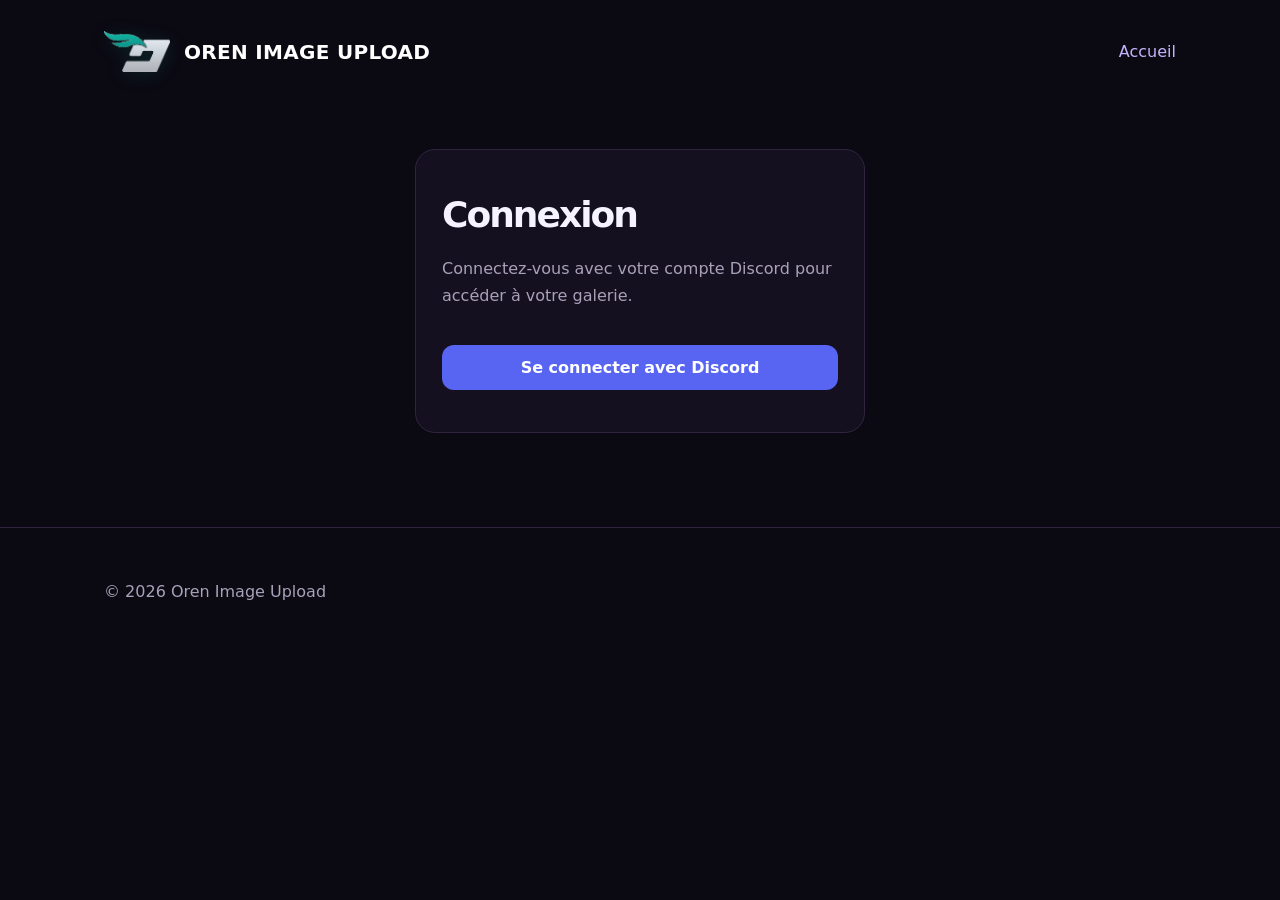
==== dashboard.html @ ed7899fa "Add files via upload" ====
<!doctype html><html lang="fr"><head><meta charset="utf-8"><meta name="viewport" content="width=device-width,initial-scale=1"><meta name="theme-color" content="#0b0912"><link rel="icon" href="assets/favicon.png"><link rel="stylesheet" href="css/style.css"><title>Mes images — Oren Image Upload</title></head><body><div class="shell"><header><a class="brand" href="index.html"><img src="assets/oren-logo.png" alt="">OREN IMAGE UPLOAD</a><nav><a href="index.html">Accueil</a><button class="btn secondary" id="logout">Déconnexion</button></nav></header><main><section class="hero" style="padding:55px 0 35px"><div class="eyebrow">Espace personnel</div><h1>Mes images</h1><p class="muted">Connecté : <strong id="username">…</strong></p><p class="muted">Importez une image puis copiez son lien de partage.</p></section><section class="panel"><label class="drop" id="drop">↥<h2>Déposez vos images ici</h2><p class="muted">Cliquez, glissez-déposez ou collez une image (Ctrl+V)</p><input id="file" type="file" accept="image/png,image/jpeg,image/webp,image/gif" multiple></label><p id="feedback" role="status" class="notice"></p></section><h2>Ma galerie</h2><div id="gallery" class="gallery"></div></main></div><footer><div class="shell">© 2026 Oren Image Upload · Hébergement d’images</div></footer><script type="module" src="js/dashboard.js"></script></body></html>
---- css/style.css ----
*{box-sizing:border-box}body{margin:0;background:#0b0912;color:#f5f3ff;font-family:Inter,system-ui,Arial,sans-serif}a{color:#c4b5fd;text-decoration:none}.shell{max-width:1120px;margin:auto;padding:24px}header{display:flex;justify-content:space-between;align-items:center;gap:20px}.brand{display:flex;align-items:center;gap:12px;font-weight:850;font-size:20px;color:white}.brand img{width:42px}nav{display:flex;gap:20px;align-items:center}.btn{display:inline-block;background:#7c3aed;color:white;border:0;border-radius:12px;padding:13px 20px;font:inherit;font-weight:650;cursor:pointer}.btn.secondary{background:#211831;color:#ddd6fe}.hero{padding:110px 0 85px;max-width:740px}.eyebrow{color:#a78bfa;font-weight:750;letter-spacing:.12em;text-transform:uppercase;font-size:13px}h1{font-size:clamp(40px,7vw,72px);letter-spacing:-.055em;line-height:1.07;margin:20px 0}h2{letter-spacing:-.035em}.muted{color:#a8a1b9;line-height:1.7}.hero p{font-size:19px;max-width:580px}.actions{display:flex;gap:12px;margin-top:30px;flex-wrap:wrap}.cards{display:grid;grid-template-columns:repeat(3,1fr);gap:16px;margin:35px 0 80px}.card,.panel{background:#151020;border:1px solid #30243f;border-radius:20px;padding:26px}.card .symbol{font-size:28px;color:#a78bfa}.card p{color:#a8a1b9;line-height:1.6}.auth{max-width:450px;margin:70px auto}.auth h1{font-size:36px}.field{display:block;margin:18px 0}.field span{display:block;margin-bottom:8px;color:#ddd6fe}.field input{width:100%;background:#0d0a15;border:1px solid #433551;border-radius:10px;color:white;padding:13px;font:inherit}.auth button{width:100%}.notice{margin-top:14px;color:#fbbf24}.drop{border:2px dashed #6d28d9;text-align:center;padding:55px 18px;border-radius:18px;background:#1b122c;cursor:pointer}.drop input{display:none}.gallery{display:grid;grid-template-columns:repeat(auto-fill,minmax(200px,1fr));gap:18px;margin-top:22px}.gallery img{width:100%;height:155px;object-fit:cover;border-radius:10px}.gallery .card{padding:12px}.small{font-size:13px}.tools{display:flex;gap:8px;flex-wrap:wrap;margin-top:10px}footer{border-top:1px solid #30243f;padding:30px 0;color:#a8a1b9}@media(max-width:700px){.cards{grid-template-columns:1fr}.hero{padding:65px 0}nav{gap:10px;font-size:14px}.shell{padding:18px}}
/* Identité Oren Image Upload — logo officiel */
.brand img{width:66px;height:55px;object-fit:contain;flex-shrink:0;filter:drop-shadow(0 2px 9px rgba(18,178,159,.16))}
.brand{gap:14px;letter-spacing:.015em}
@media(max-width:600px){.brand img{width:48px;height:44px}.brand{font-size:15px;gap:7px}header nav{gap:9px}}

.discord{background:#5865f2;width:100%;margin-top:20px}.discord:hover{background:#4752c4}
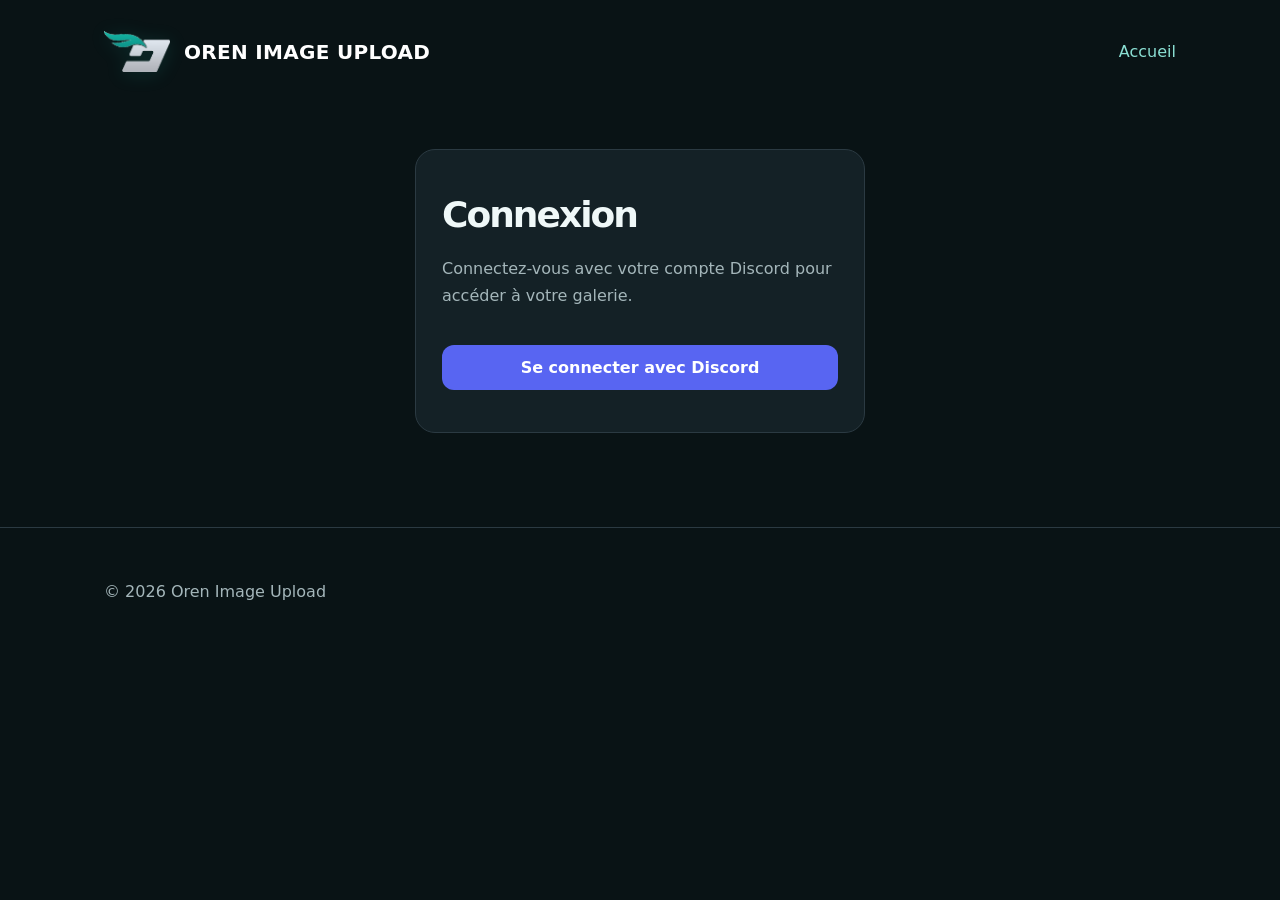
==== commit 798eaaf8: "Add files via upload" ====
--- a/dashboard.html
+++ b/dashboard.html
@@ -1 +1,8 @@
-<!doctype html><html lang="fr"><head><meta charset="utf-8"><meta name="viewport" content="width=device-width,initial-scale=1"><meta name="theme-color" content="#0b0912"><link rel="icon" href="assets/favicon.png"><link rel="stylesheet" href="css/style.css"><title>Mes images — Oren Image Upload</title></head><body><div class="shell"><header><a class="brand" href="index.html"><img src="assets/oren-logo.png" alt="">OREN IMAGE UPLOAD</a><nav><a href="index.html">Accueil</a><button class="btn secondary" id="logout">Déconnexion</button></nav></header><main><section class="hero" style="padding:55px 0 35px"><div class="eyebrow">Espace personnel</div><h1>Mes images</h1><p class="muted">Connecté : <strong id="username">…</strong></p><p class="muted">Importez une image puis copiez son lien de partage.</p></section><section class="panel"><label class="drop" id="drop">↥<h2>Déposez vos images ici</h2><p class="muted">Cliquez, glissez-déposez ou collez une image (Ctrl+V)</p><input id="file" type="file" accept="image/png,image/jpeg,image/webp,image/gif" multiple></label><p id="feedback" role="status" class="notice"></p></section><h2>Ma galerie</h2><div id="gallery" class="gallery"></div></main></div><footer><div class="shell">© 2026 Oren Image Upload · Hébergement d’images</div></footer><script type="module" src="js/dashboard.js"></script></body></html>+<!doctype html>
+<html lang="fr"><head><meta charset="utf-8"><meta name="viewport" content="width=device-width,initial-scale=1"><meta name="theme-color" content="#0b0912"><link rel="icon" href="assets/favicon.png"><link rel="stylesheet" href="css/style.css"><link rel="stylesheet" href="css/dashboard.css"><title>Tableau de bord — Oren Image Upload</title></head>
+<body><div class="shell"><header><a class="brand" href="index.html"><img src="assets/oren-logo.png" alt="Logo Oren">OREN IMAGE UPLOAD</a><nav><a href="index.html">Accueil</a><button class="btn secondary" id="logout" type="button">Déconnexion</button></nav></header>
+<main class="dash"><div class="dash-top"><div><div class="eyebrow">Espace personnel</div><h1>Mes images</h1><p class="muted">Bienvenue, <strong id="username">…</strong>. Gérez vos images et vos liens de partage.</p></div><img id="avatar" class="avatar" alt="Avatar Discord" hidden></div>
+<div class="stats"><div class="stat"><span>Images hébergées</span><strong id="count">0</strong></div><div class="stat"><span>Taille maximale / image</span><strong>10 Mo</strong></div></div>
+<section class="panel upload-panel"><div class="section-head"><h2>Importer des images</h2><span class="muted">PNG, JPG, WEBP, GIF</span></div><label class="drop" id="drop" for="file"><span class="upload-symbol">↑</span><strong>Glissez vos images ici</strong><span class="muted">ou cliquez pour choisir des fichiers · Ctrl+V accepté</span><input id="file" type="file" accept="image/png,image/jpeg,image/webp,image/gif" multiple></label><div class="upload-footer"><label class="visibility-label">Visibilité <select id="visibility"><option value="public">Publique — lien partageable</option><option value="private">Privée — pas de lien public</option></select></label><p id="feedback" role="status" aria-live="polite" class="notice"></p></div></section>
+<section class="gallery-section"><div class="section-head"><div><h2>Ma galerie</h2><p class="muted" id="gallery-info">Retrouvez vos images hébergées.</p></div><input id="search" class="search" type="search" placeholder="Rechercher une image…" aria-label="Rechercher une image"></div><div id="gallery" class="gallery"></div><div id="empty" class="empty" hidden><strong>Aucune image à afficher</strong><p class="muted">Importez une première image ou modifiez votre recherche.</p></div></section>
+</main></div><footer><div class="shell">© 2026 Oren Image Upload · Hébergement d’images</div></footer><script type="module" src="js/dashboard.js"></script></body></html>
--- a/css/style.css
+++ b/css/style.css
@@ -1,7 +1,13 @@
-*{box-sizing:border-box}body{margin:0;background:#0b0912;color:#f5f3ff;font-family:Inter,system-ui,Arial,sans-serif}a{color:#c4b5fd;text-decoration:none}.shell{max-width:1120px;margin:auto;padding:24px}header{display:flex;justify-content:space-between;align-items:center;gap:20px}.brand{display:flex;align-items:center;gap:12px;font-weight:850;font-size:20px;color:white}.brand img{width:42px}nav{display:flex;gap:20px;align-items:center}.btn{display:inline-block;background:#7c3aed;color:white;border:0;border-radius:12px;padding:13px 20px;font:inherit;font-weight:650;cursor:pointer}.btn.secondary{background:#211831;color:#ddd6fe}.hero{padding:110px 0 85px;max-width:740px}.eyebrow{color:#a78bfa;font-weight:750;letter-spacing:.12em;text-transform:uppercase;font-size:13px}h1{font-size:clamp(40px,7vw,72px);letter-spacing:-.055em;line-height:1.07;margin:20px 0}h2{letter-spacing:-.035em}.muted{color:#a8a1b9;line-height:1.7}.hero p{font-size:19px;max-width:580px}.actions{display:flex;gap:12px;margin-top:30px;flex-wrap:wrap}.cards{display:grid;grid-template-columns:repeat(3,1fr);gap:16px;margin:35px 0 80px}.card,.panel{background:#151020;border:1px solid #30243f;border-radius:20px;padding:26px}.card .symbol{font-size:28px;color:#a78bfa}.card p{color:#a8a1b9;line-height:1.6}.auth{max-width:450px;margin:70px auto}.auth h1{font-size:36px}.field{display:block;margin:18px 0}.field span{display:block;margin-bottom:8px;color:#ddd6fe}.field input{width:100%;background:#0d0a15;border:1px solid #433551;border-radius:10px;color:white;padding:13px;font:inherit}.auth button{width:100%}.notice{margin-top:14px;color:#fbbf24}.drop{border:2px dashed #6d28d9;text-align:center;padding:55px 18px;border-radius:18px;background:#1b122c;cursor:pointer}.drop input{display:none}.gallery{display:grid;grid-template-columns:repeat(auto-fill,minmax(200px,1fr));gap:18px;margin-top:22px}.gallery img{width:100%;height:155px;object-fit:cover;border-radius:10px}.gallery .card{padding:12px}.small{font-size:13px}.tools{display:flex;gap:8px;flex-wrap:wrap;margin-top:10px}footer{border-top:1px solid #30243f;padding:30px 0;color:#a8a1b9}@media(max-width:700px){.cards{grid-template-columns:1fr}.hero{padding:65px 0}nav{gap:10px;font-size:14px}.shell{padding:18px}}
+*{box-sizing:border-box}body{margin:0;background:#091315;color:#eff8f8;font-family:Inter,system-ui,Arial,sans-serif}a{color:#8be0d4;text-decoration:none}.shell{max-width:1120px;margin:auto;padding:24px}header{display:flex;justify-content:space-between;align-items:center;gap:20px}.brand{display:flex;align-items:center;gap:12px;font-weight:850;font-size:20px;color:white}.brand img{width:42px}nav{display:flex;gap:20px;align-items:center}.btn{display:inline-block;background:#0da997;color:white;border:0;border-radius:12px;padding:13px 20px;font:inherit;font-weight:650;cursor:pointer}.btn.secondary{background:#193035;color:#d1e6e8}.hero{padding:110px 0 85px;max-width:740px}.eyebrow{color:#30c8b5;font-weight:750;letter-spacing:.12em;text-transform:uppercase;font-size:13px}h1{font-size:clamp(40px,7vw,72px);letter-spacing:-.055em;line-height:1.07;margin:20px 0}h2{letter-spacing:-.035em}.muted{color:#a4b6ba;line-height:1.7}.hero p{font-size:19px;max-width:580px}.actions{display:flex;gap:12px;margin-top:30px;flex-wrap:wrap}.cards{display:grid;grid-template-columns:repeat(3,1fr);gap:16px;margin:35px 0 80px}.card,.panel{background:#142126;border:1px solid #2b3a42;border-radius:20px;padding:26px}.card .symbol{font-size:28px;color:#30c8b5}.card p{color:#a4b6ba;line-height:1.6}.auth{max-width:450px;margin:70px auto}.auth h1{font-size:36px}.field{display:block;margin:18px 0}.field span{display:block;margin-bottom:8px;color:#d1e6e8}.field input{width:100%;background:#0d0a15;border:1px solid #3c5960;border-radius:10px;color:white;padding:13px;font:inherit}.auth button{width:100%}.notice{margin-top:14px;color:#fbbf24}.drop{border:2px dashed #11b6a4;text-align:center;padding:55px 18px;border-radius:18px;background:#112d30;cursor:pointer}.drop input{display:none}.gallery{display:grid;grid-template-columns:repeat(auto-fill,minmax(200px,1fr));gap:18px;margin-top:22px}.gallery img{width:100%;height:155px;object-fit:cover;border-radius:10px}.gallery .card{padding:12px}.small{font-size:13px}.tools{display:flex;gap:8px;flex-wrap:wrap;margin-top:10px}footer{border-top:1px solid #2b3a42;padding:30px 0;color:#a4b6ba}@media(max-width:700px){.cards{grid-template-columns:1fr}.hero{padding:65px 0}nav{gap:10px;font-size:14px}.shell{padding:18px}}
 /* Identité Oren Image Upload — logo officiel */
 .brand img{width:66px;height:55px;object-fit:contain;flex-shrink:0;filter:drop-shadow(0 2px 9px rgba(18,178,159,.16))}
 .brand{gap:14px;letter-spacing:.015em}
 @media(max-width:600px){.brand img{width:48px;height:44px}.brand{font-size:15px;gap:7px}header nav{gap:9px}}
 
 .discord{background:#5865f2;width:100%;margin-top:20px}.discord:hover{background:#4752c4}
+
+/* Palette officielle Oren : turquoise et gris argenté */
+:root{color-scheme:dark;--oren-turquoise:#11b6a4;--oren-silver:#bfcbd0;--oren-bg:#091315}
+.btn:not(.discord):not(.danger):hover{background:#079888;color:#fff}
+a:hover{color:#b7f5eb}
+.btn:focus-visible,input:focus-visible,select:focus-visible{outline:2px solid #3ed5c3;outline-offset:3px}
--- a/css/dashboard.css
+++ b/css/dashboard.css
@@ -0,0 +1,7 @@
+.dash{padding-bottom:70px}.dash-top{display:flex;justify-content:space-between;align-items:center;gap:20px;padding:58px 0 24px}.dash-top h1{font-size:clamp(36px,6vw,60px);margin:12px 0}.avatar{width:74px;height:74px;border-radius:50%;border:3px solid #11b6a4;object-fit:cover}.stats{display:grid;grid-template-columns:repeat(3,1fr);gap:16px;margin:0 0 24px}.stat{border:1px solid #2b3a42;border-radius:17px;background:#142126;padding:21px;display:flex;flex-direction:column;gap:10px}.stat span{color:#adc2c5;font-size:14px}.stat strong{font-size:27px}.upload-panel{padding:24px}.section-head{display:flex;align-items:center;justify-content:space-between;gap:15px;flex-wrap:wrap}.section-head h2{margin:0}.drop{display:flex;flex-direction:column;align-items:center;gap:10px;margin-top:22px;transition:.2s}.drop:hover,.drop.dragging{border-color:#8be0d4;background:#173b3c}.drop strong{font-size:20px}.upload-symbol{display:grid;place-items:center;width:60px;height:60px;border-radius:18px;background:#11b6a4;font-size:40px}.upload-footer{display:flex;justify-content:space-between;align-items:center;gap:16px;flex-wrap:wrap;margin-top:16px}.visibility-label{display:flex;align-items:center;gap:12px;color:#8be0d4}.visibility-label select,.search{background:#193035;border:1px solid #36565b;border-radius:11px;padding:12px;color:white;font:inherit}.notice{margin:0;min-height:20px}.gallery-section{margin-top:45px}.gallery-section .muted{margin:8px 0}.search{min-width:240px}.gallery{grid-template-columns:repeat(auto-fill,minmax(235px,1fr))}.image-card{overflow:hidden;padding:0!important}.image-preview{height:180px;background:#0c191c;display:flex;align-items:center;justify-content:center;overflow:hidden}.image-preview img{width:100%;height:100%;object-fit:cover;border-radius:0}.private-icon{font-size:38px;color:#30c8b5}.image-body{padding:15px}.image-name{overflow:hidden;text-overflow:ellipsis;white-space:nowrap;font-weight:650}.image-meta{font-size:12px;color:#a4b6ba;margin:8px 0}.tools{gap:7px}.tools .btn{font-size:12px;padding:9px 10px}.tools .danger{background:#422030;color:#fecdd3}.empty{text-align:center;border:1px dashed #3c6467;border-radius:16px;padding:50px;margin-top:20px}.empty strong{font-size:20px}.btn:disabled{opacity:.5;cursor:wait}@media(max-width:700px){.stats{grid-template-columns:1fr}.dash-top{padding:30px 0 20px}.upload-panel{padding:16px}.drop{padding:35px 12px}.search{width:100%}}
+
+/* Palette officielle Oren : turquoise et gris argenté */
+:root{color-scheme:dark;--oren-turquoise:#11b6a4;--oren-silver:#bfcbd0;--oren-bg:#091315}
+.btn:not(.discord):not(.danger):hover{background:#079888;color:#fff}
+a:hover{color:#b7f5eb}
+.btn:focus-visible,input:focus-visible,select:focus-visible{outline:2px solid #3ed5c3;outline-offset:3px}
